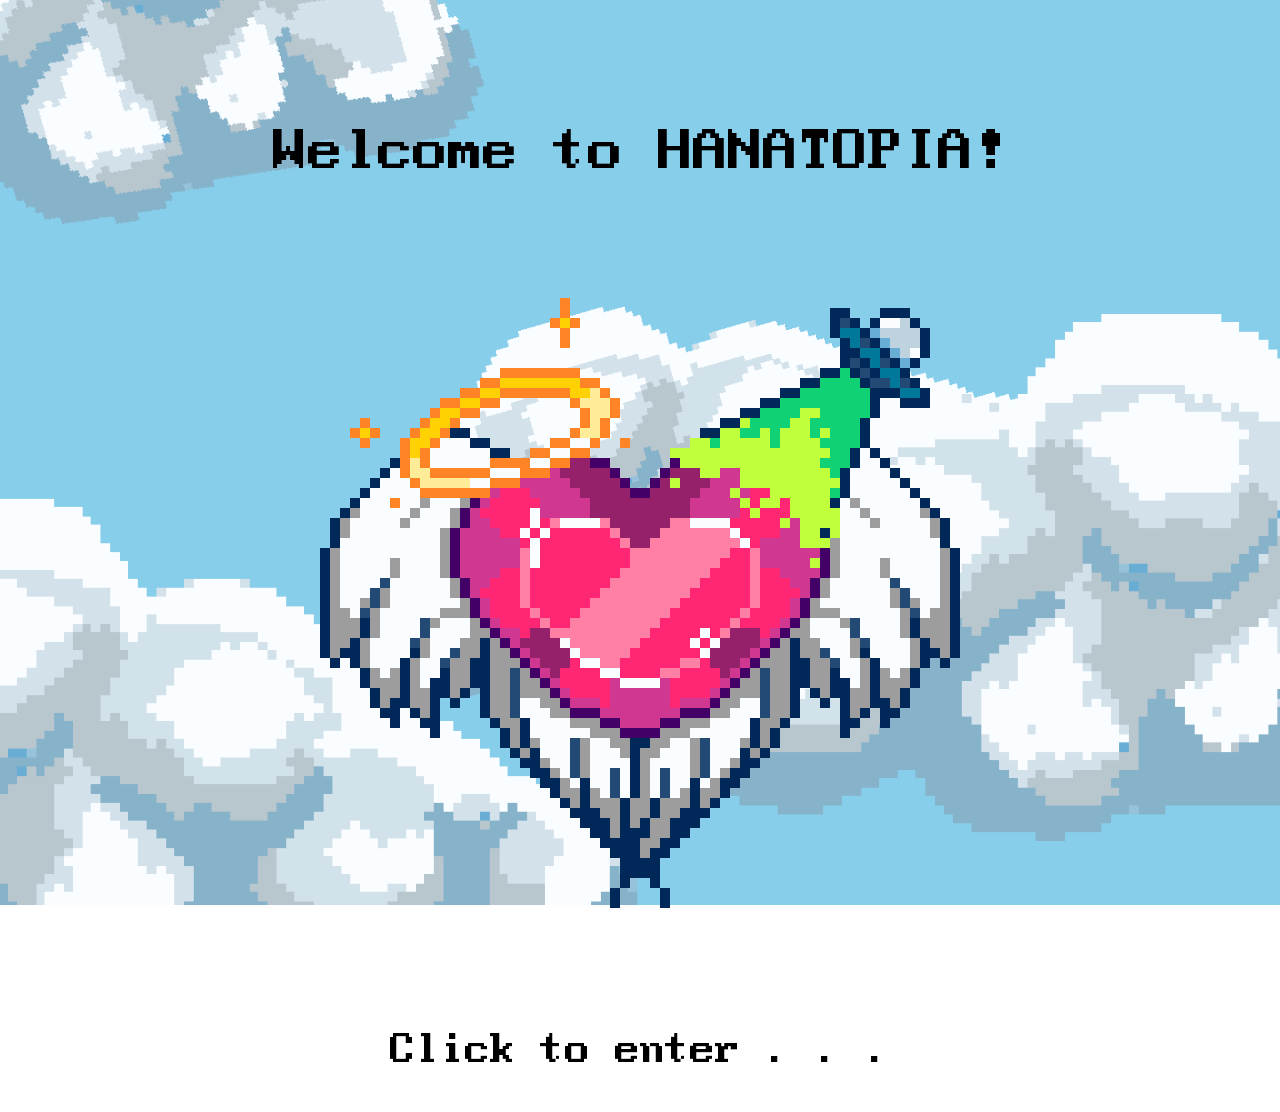
==== index.html @ 55e47bb3 "retargeting entry file" ====
<!DOCTYPE html>
<html>

<!--=====================================================
 LANDING PAGE
 =====================================================-->

<head>
    <title>Hanatopia</title>
    <link rel="icon" type="image/png" href="../../assets/media/sitewide/favicon.png">
    <link rel="stylesheet" href="../../stylesheets/landing.css">
</head>

<body>
    <header>
        <h1>Welcome to HANATOPIA!</h1>
    </header>
    
    <main>
        <div class="container">
            <img src="../../assets/media/landing_heart.png" id="landing_heart">
        </div>
    </main>

    <footer>
        <h2>Click to enter . . .</h2>
    </footer>

    <script src="../../js/landing/landing.js"></script>
</body>

</html>
---- stylesheets/landing.css ----
@font-face {
    font-family: ModernDOS;
    src: url(../assets/fonts/ModernDOS8x14.ttf);
}

html {
    cursor: url("../assets/cursors/hanatopia_pointer.cur"), default;
}

body {
    
    background-image: url("../assets/media/landing_sky.png");
    background-position: center;
    background-size: cover;
    background-repeat: no-repeat;
    background-attachment: fixed;

}

h1 {

    font-family: ModernDOS;
    font-size: 70px;
    font-weight: normal;
    text-align: center;
    margin-top: 120px;
}

h2 {
    font-family: ModernDOS;
    font-size: 50px;
    font-weight: normal;
    text-align: center;
    margin-top: 80px;
}

.container {

    display: flex;
    justify-content: center;

}

#landing_heart {
    width: 800px;
    image-rendering: pixelated;

    animation: float 1s ease-in-out infinite;
}

@keyframes float {
    0%, 100% {
        transform:translateY(0);
    }

    50% {
        transform:translateY(-20px);
    }
}
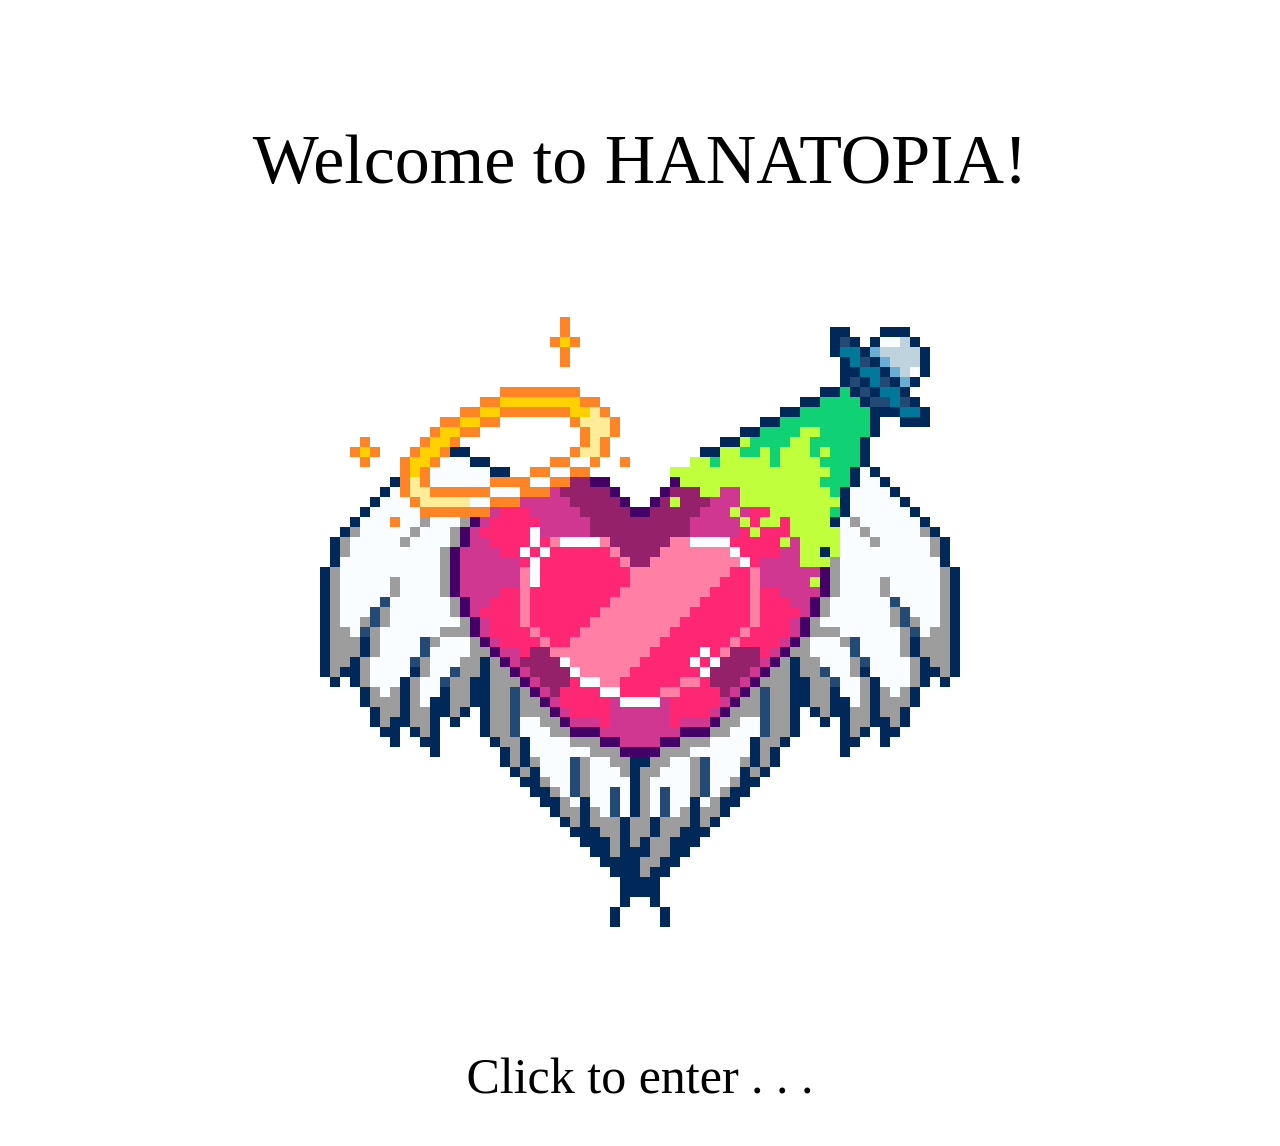
==== commit 90d86238: "removed more paths chris did this one" ====
--- a/index.html
+++ b/index.html
@@ -7,8 +7,8 @@
 
 <head>
     <title>Hanatopia</title>
-    <link rel="icon" type="image/png" href="../../assets/media/sitewide/favicon.png">
-    <link rel="stylesheet" href="../../stylesheets/landing.css">
+    <link rel="icon" type="image/png" href="assets/media/sitewide/favicon.png">
+    <link rel="stylesheet" href="stylesheets/landing.css">
 </head>
 
 <body>
@@ -18,7 +18,7 @@
     
     <main>
         <div class="container">
-            <img src="../../assets/media/landing_heart.png" id="landing_heart">
+            <img src="assets/media/landing_heart.png" id="landing_heart">
         </div>
     </main>
 
@@ -26,7 +26,7 @@
         <h2>Click to enter . . .</h2>
     </footer>
 
-    <script src="../../js/landing/landing.js"></script>
+    <script src="js/landing/landing.js"></script>
 </body>
 
 </html>
--- a/stylesheets/landing.css
+++ b/stylesheets/landing.css
@@ -1,15 +1,15 @@
 @font-face {
     font-family: ModernDOS;
-    src: url(../assets/fonts/ModernDOS8x14.ttf);
+    src: url(assets/fonts/ModernDOS8x14.ttf);
 }
 
 html {
-    cursor: url("../assets/cursors/hanatopia_pointer.cur"), default;
+    cursor: url("assets/cursors/hanatopia_pointer.cur"), default;
 }
 
 body {
     
-    background-image: url("../assets/media/landing_sky.png");
+    background-image: url("assets/media/landing_sky.png");
     background-position: center;
     background-size: cover;
     background-repeat: no-repeat;
